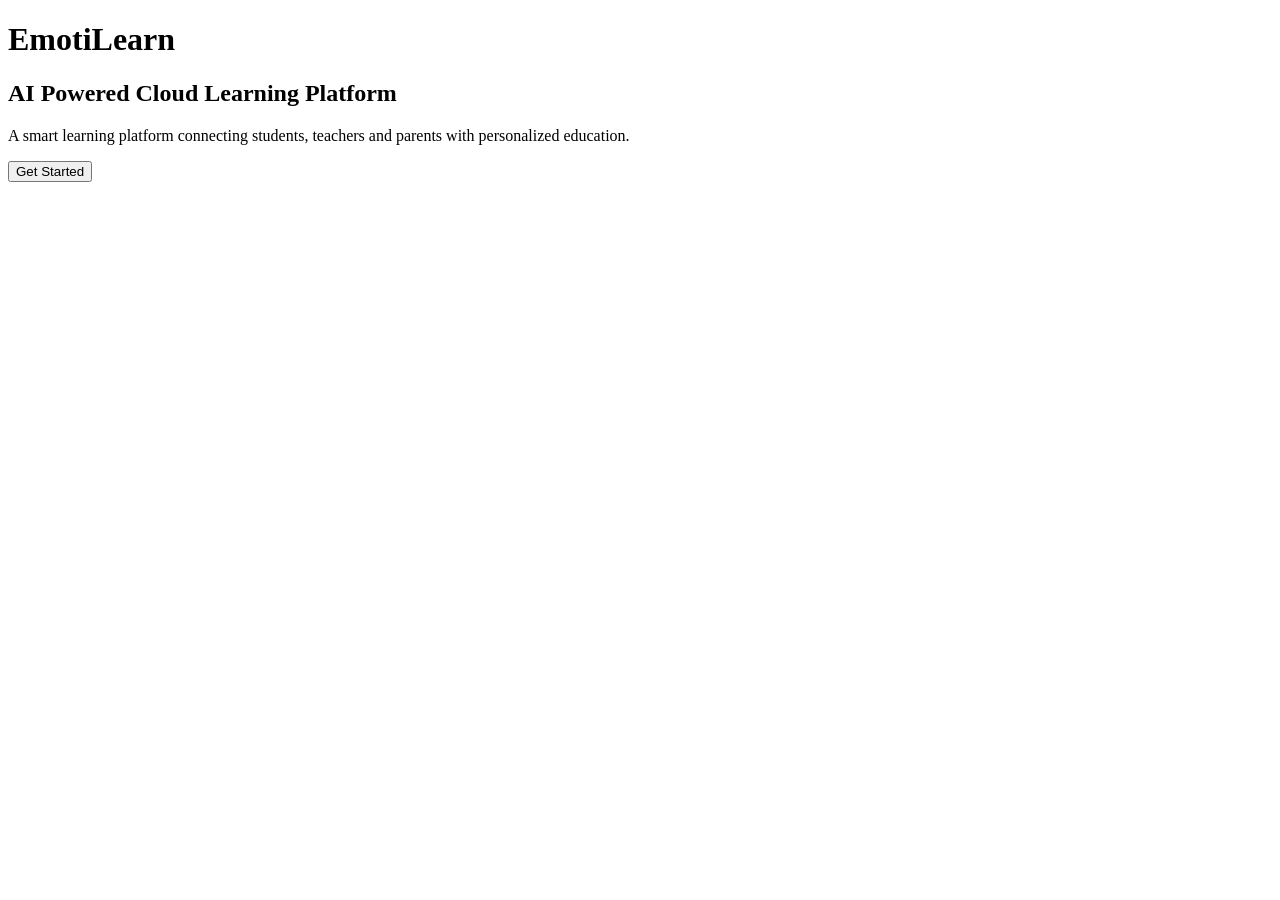
==== frontend/templates/index.html @ af427587 "Add glassmorphism home page" ====
<!DOCTYPE html>
<html>
<head>
    <title>EmotiLearn</title>
    <link rel="stylesheet" href="/static/css/style.css">
</head>
<body>

<div class="glass-card">
    <h1>EmotiLearn</h1>
    <h2>AI Powered Cloud Learning Platform</h2>
    <p>
        A smart learning platform connecting students,
        teachers and parents with personalized education.
    </p>

    <a href="/login">
        <button>Get Started</button>
    </a>
</div>

</body>
</html>
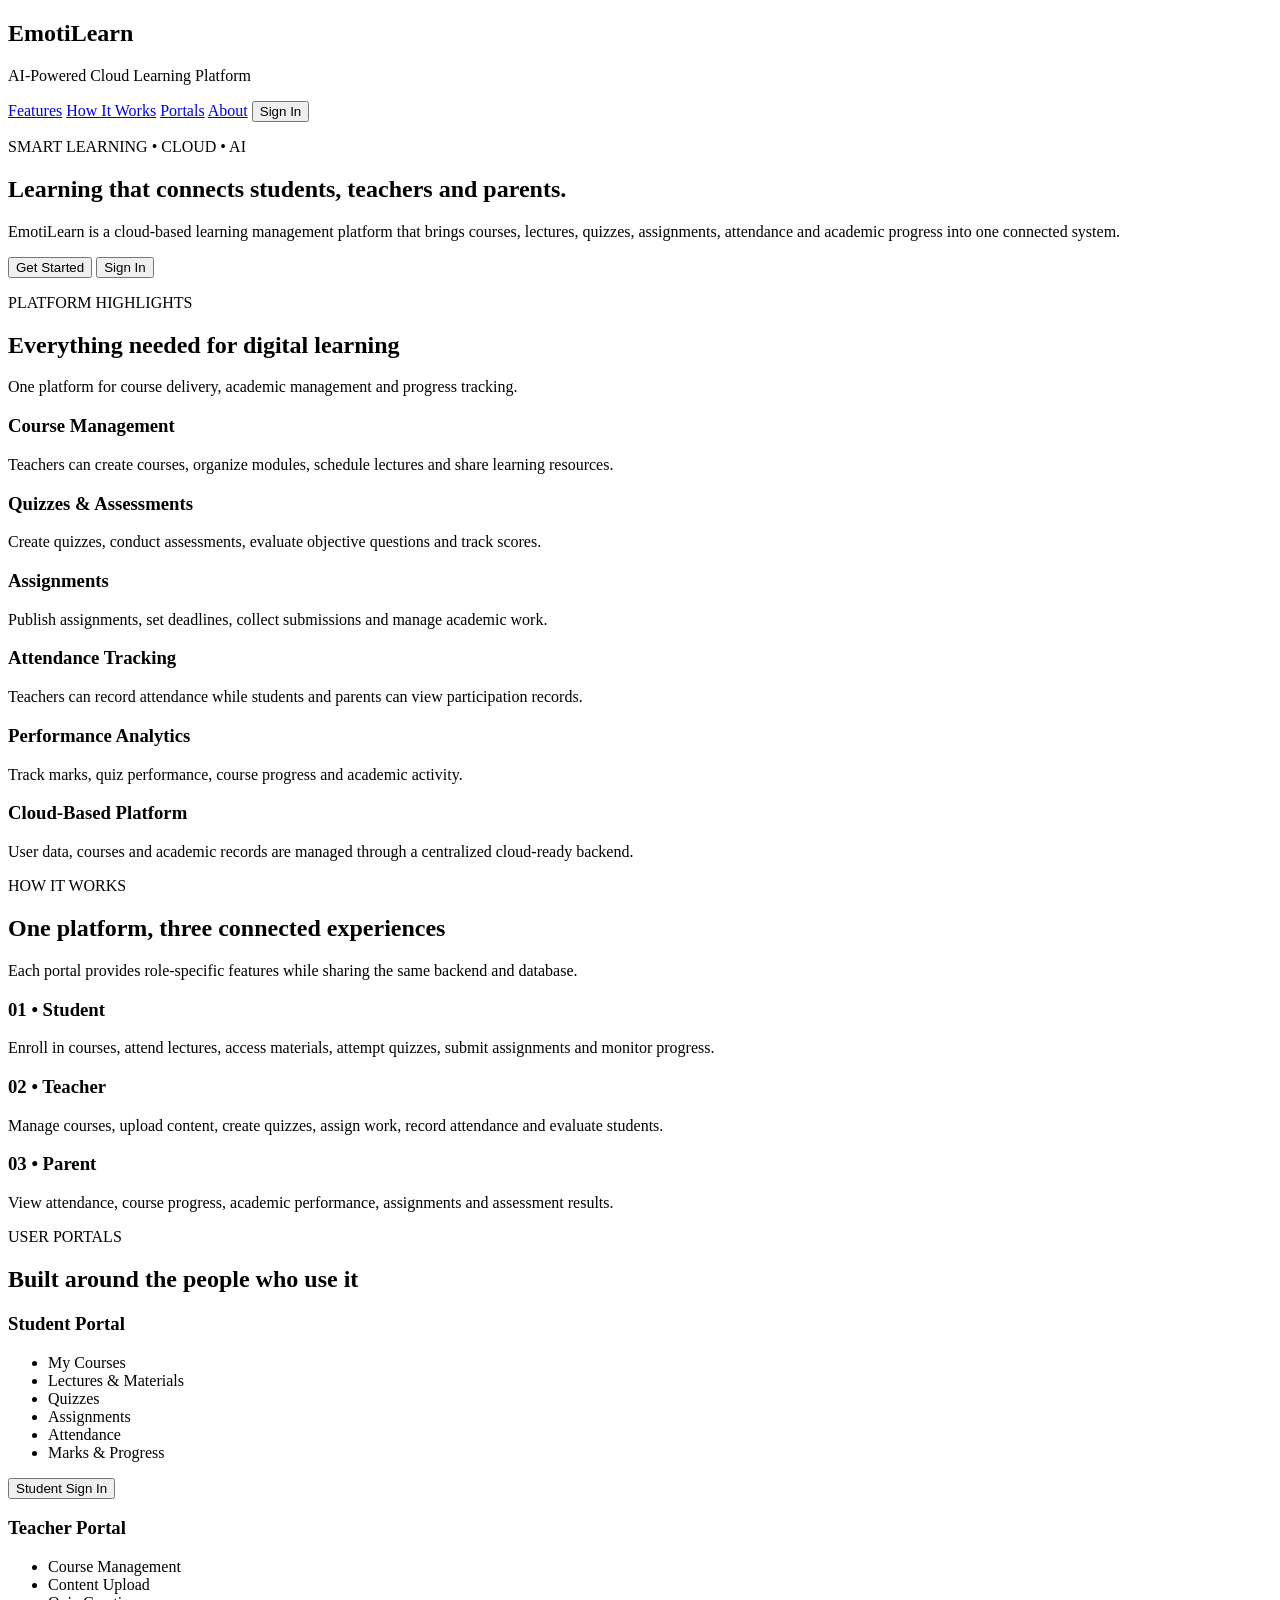
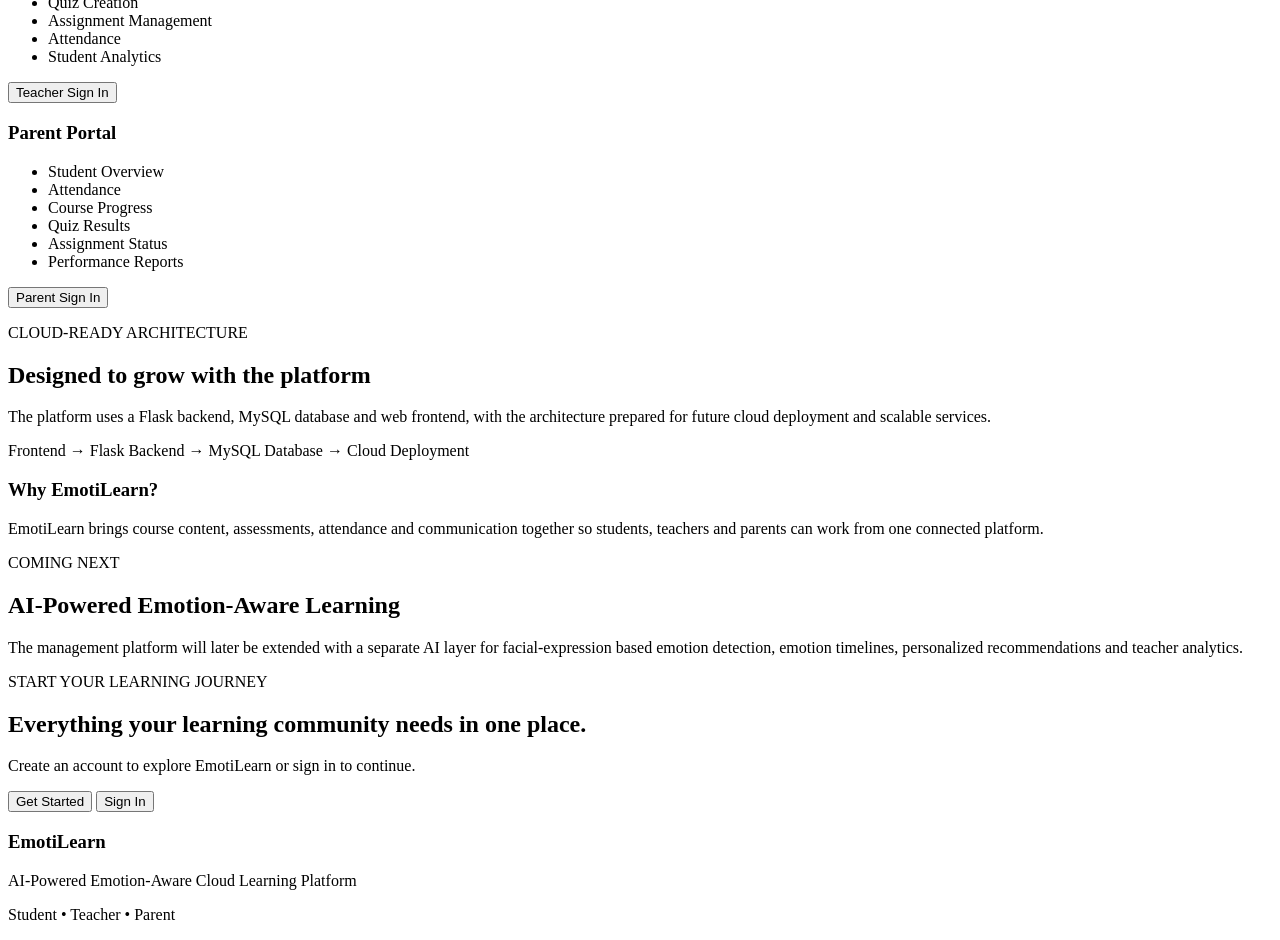
==== commit 23ed2004: "Build detailed EmotiLearn home page" ====
--- a/frontend/templates/index.html
+++ b/frontend/templates/index.html
@@ -1,23 +1,199 @@
 <!DOCTYPE html>
-<html>
+<html lang="en">
 <head>
-    <title>EmotiLearn</title>
+    <meta charset="UTF-8">
+    <meta name="viewport" content="width=device-width, initial-scale=1.0">
+    <title>EmotiLearn | AI-Powered Cloud Learning Platform</title>
     <link rel="stylesheet" href="/static/css/style.css">
 </head>
 <body>
 
-<div class="glass-card">
-    <h1>EmotiLearn</h1>
-    <h2>AI Powered Cloud Learning Platform</h2>
+<header class="glass-card">
+    <div>
+        <h2>EmotiLearn</h2>
+        <p>AI-Powered Cloud Learning Platform</p>
+    </div>
+    <nav>
+        <a href="#features">Features</a>
+        <a href="#how-it-works">How It Works</a>
+        <a href="#portals">Portals</a>
+        <a href="#about">About</a>
+        <a href="/login"><button>Sign In</button></a>
+    </nav>
+</header>
+
+<main>
+
+<section class="glass-card">
+    <p>SMART LEARNING • CLOUD • AI</p>
+    <h1>Learning that connects students, teachers and parents.</h1>
     <p>
-        A smart learning platform connecting students,
-        teachers and parents with personalized education.
+        EmotiLearn is a cloud-based learning management platform that brings
+        courses, lectures, quizzes, assignments, attendance and academic
+        progress into one connected system.
     </p>
+    <div>
+        <a href="/signup"><button>Get Started</button></a>
+        <a href="/login"><button>Sign In</button></a>
+    </div>
+</section>
 
-    <a href="/login">
-        <button>Get Started</button>
-    </a>
-</div>
+<section id="features">
+    <div class="glass-card">
+        <p>PLATFORM HIGHLIGHTS</p>
+        <h2>Everything needed for digital learning</h2>
+        <p>One platform for course delivery, academic management and progress tracking.</p>
+    </div>
+
+    <div class="glass-card">
+        <h3>Course Management</h3>
+        <p>Teachers can create courses, organize modules, schedule lectures and share learning resources.</p>
+    </div>
+
+    <div class="glass-card">
+        <h3>Quizzes & Assessments</h3>
+        <p>Create quizzes, conduct assessments, evaluate objective questions and track scores.</p>
+    </div>
+
+    <div class="glass-card">
+        <h3>Assignments</h3>
+        <p>Publish assignments, set deadlines, collect submissions and manage academic work.</p>
+    </div>
+
+    <div class="glass-card">
+        <h3>Attendance Tracking</h3>
+        <p>Teachers can record attendance while students and parents can view participation records.</p>
+    </div>
+
+    <div class="glass-card">
+        <h3>Performance Analytics</h3>
+        <p>Track marks, quiz performance, course progress and academic activity.</p>
+    </div>
+
+    <div class="glass-card">
+        <h3>Cloud-Based Platform</h3>
+        <p>User data, courses and academic records are managed through a centralized cloud-ready backend.</p>
+    </div>
+</section>
+
+<section id="how-it-works">
+    <div class="glass-card">
+        <p>HOW IT WORKS</p>
+        <h2>One platform, three connected experiences</h2>
+        <p>Each portal provides role-specific features while sharing the same backend and database.</p>
+    </div>
+
+    <div class="glass-card">
+        <h3>01 • Student</h3>
+        <p>Enroll in courses, attend lectures, access materials, attempt quizzes, submit assignments and monitor progress.</p>
+    </div>
+
+    <div class="glass-card">
+        <h3>02 • Teacher</h3>
+        <p>Manage courses, upload content, create quizzes, assign work, record attendance and evaluate students.</p>
+    </div>
+
+    <div class="glass-card">
+        <h3>03 • Parent</h3>
+        <p>View attendance, course progress, academic performance, assignments and assessment results.</p>
+    </div>
+</section>
+
+<section id="portals">
+    <div class="glass-card">
+        <p>USER PORTALS</p>
+        <h2>Built around the people who use it</h2>
+    </div>
+
+    <div class="glass-card">
+        <h3>Student Portal</h3>
+        <ul>
+            <li>My Courses</li>
+            <li>Lectures & Materials</li>
+            <li>Quizzes</li>
+            <li>Assignments</li>
+            <li>Attendance</li>
+            <li>Marks & Progress</li>
+        </ul>
+        <a href="/login"><button>Student Sign In</button></a>
+    </div>
+
+    <div class="glass-card">
+        <h3>Teacher Portal</h3>
+        <ul>
+            <li>Course Management</li>
+            <li>Content Upload</li>
+            <li>Quiz Creation</li>
+            <li>Assignment Management</li>
+            <li>Attendance</li>
+            <li>Student Analytics</li>
+        </ul>
+        <a href="/login"><button>Teacher Sign In</button></a>
+    </div>
+
+    <div class="glass-card">
+        <h3>Parent Portal</h3>
+        <ul>
+            <li>Student Overview</li>
+            <li>Attendance</li>
+            <li>Course Progress</li>
+            <li>Quiz Results</li>
+            <li>Assignment Status</li>
+            <li>Performance Reports</li>
+        </ul>
+        <a href="/login"><button>Parent Sign In</button></a>
+    </div>
+</section>
+
+<section id="about">
+    <div class="glass-card">
+        <p>CLOUD-READY ARCHITECTURE</p>
+        <h2>Designed to grow with the platform</h2>
+        <p>
+            The platform uses a Flask backend, MySQL database and web frontend,
+            with the architecture prepared for future cloud deployment and scalable services.
+        </p>
+        <p>Frontend → Flask Backend → MySQL Database → Cloud Deployment</p>
+    </div>
+
+    <div class="glass-card">
+        <h3>Why EmotiLearn?</h3>
+        <p>
+            EmotiLearn brings course content, assessments, attendance and communication
+            together so students, teachers and parents can work from one connected platform.
+        </p>
+    </div>
+</section>
+
+<section>
+    <div class="glass-card">
+        <p>COMING NEXT</p>
+        <h2>AI-Powered Emotion-Aware Learning</h2>
+        <p>
+            The management platform will later be extended with a separate AI layer for
+            facial-expression based emotion detection, emotion timelines, personalized
+            recommendations and teacher analytics.
+        </p>
+    </div>
+</section>
+
+<section>
+    <div class="glass-card">
+        <p>START YOUR LEARNING JOURNEY</p>
+        <h2>Everything your learning community needs in one place.</h2>
+        <p>Create an account to explore EmotiLearn or sign in to continue.</p>
+        <a href="/signup"><button>Get Started</button></a>
+        <a href="/login"><button>Sign In</button></a>
+    </div>
+</section>
+
+</main>
+
+<footer class="glass-card">
+    <h3>EmotiLearn</h3>
+    <p>AI-Powered Emotion-Aware Cloud Learning Platform</p>
+    <p>Student • Teacher • Parent</p>
+</footer>
 
 </body>
 </html>
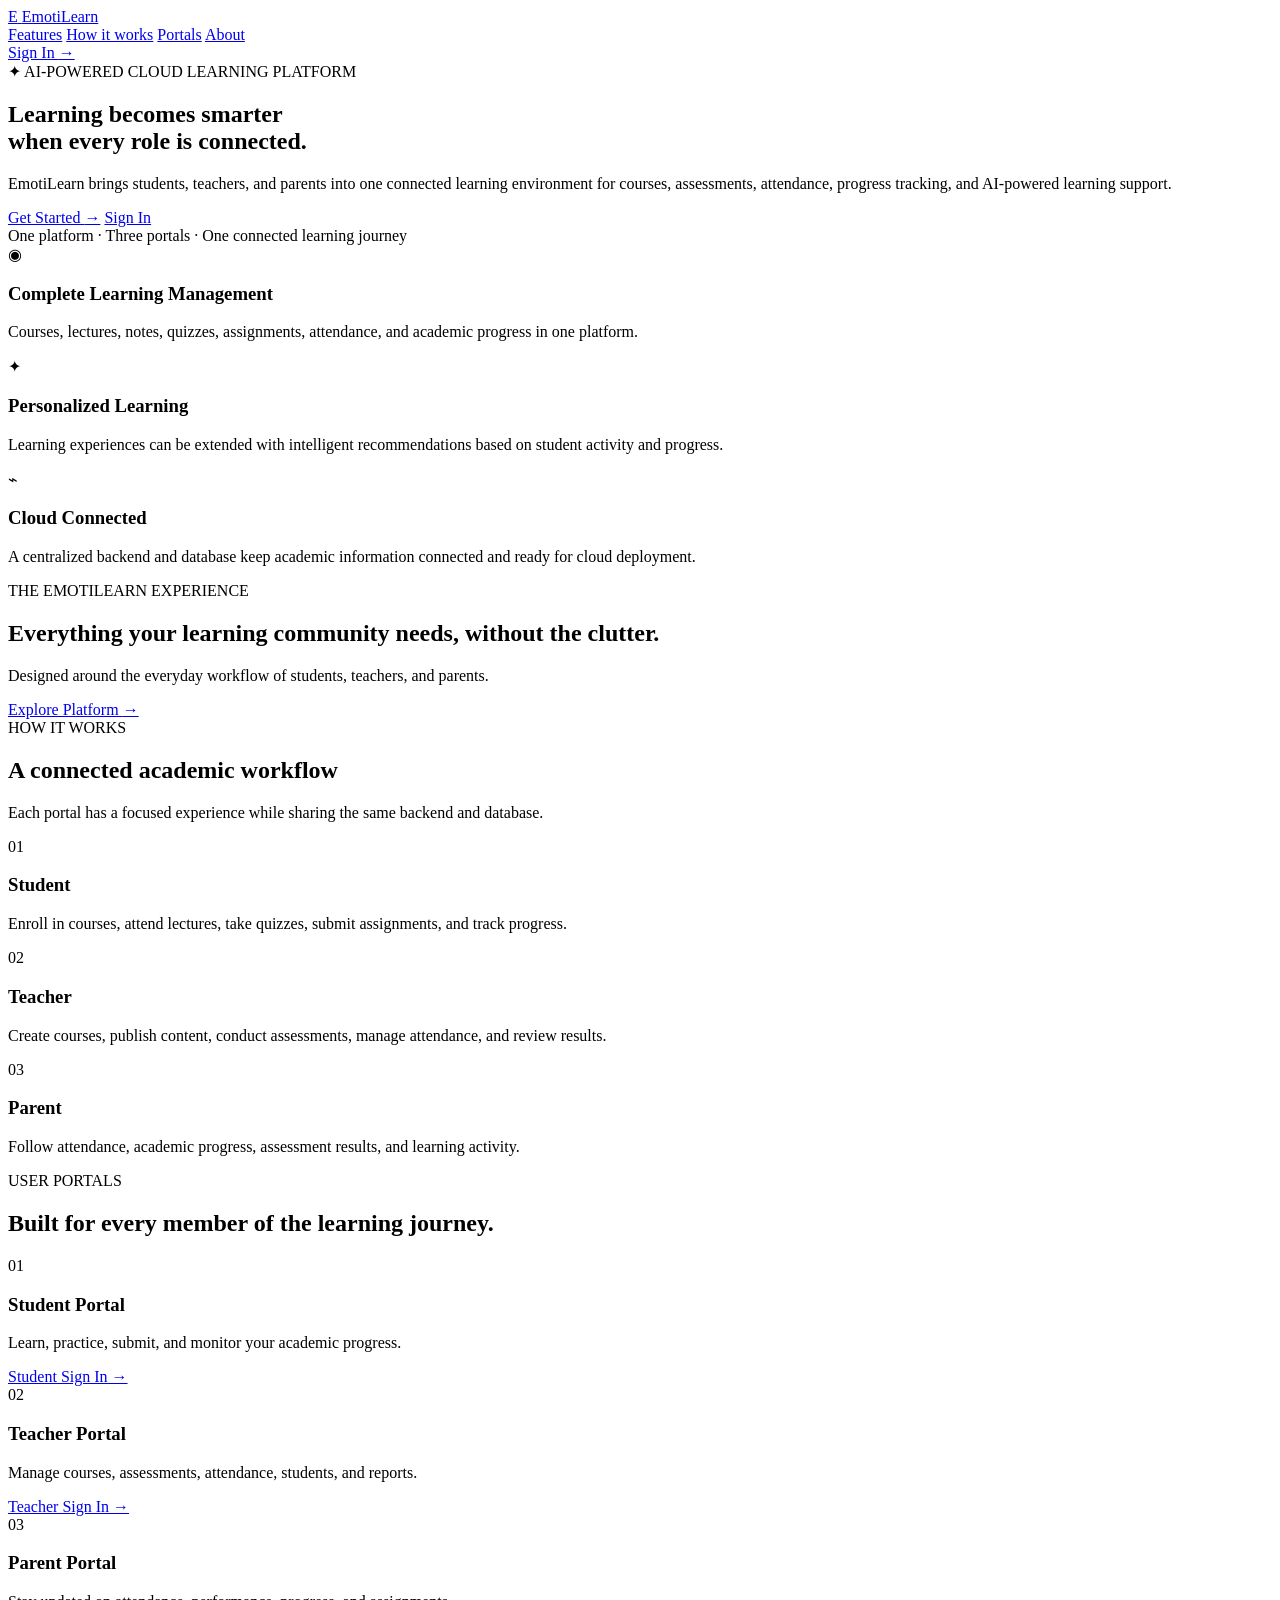
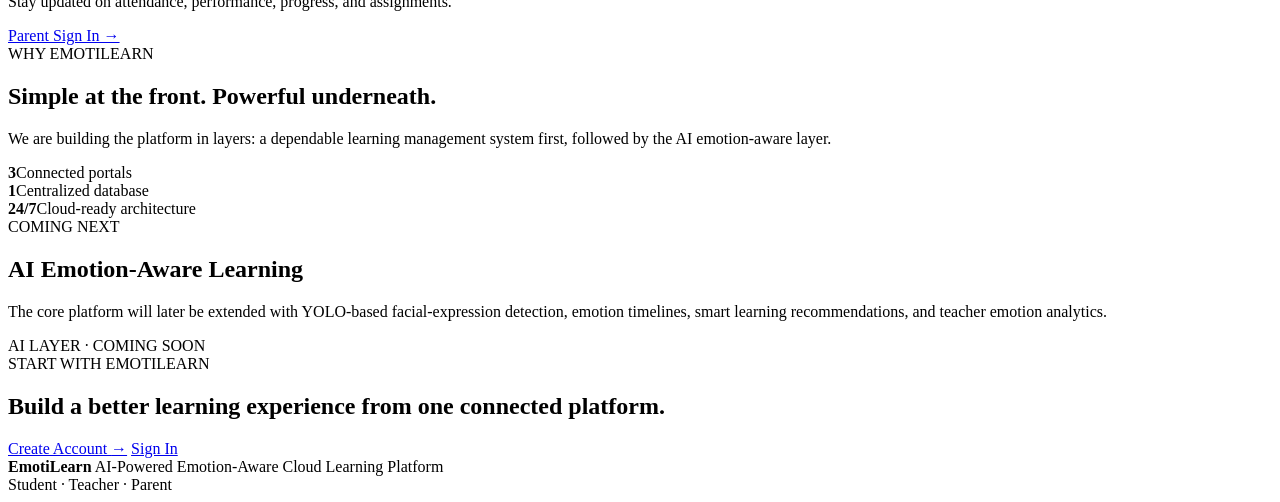
==== commit 94ae03d5: "Redesign home page with focused SaaS-style landing layout" ====
--- a/frontend/templates/index.html
+++ b/frontend/templates/index.html
@@ -3,196 +3,174 @@
 <head>
     <meta charset="UTF-8">
     <meta name="viewport" content="width=device-width, initial-scale=1.0">
-    <title>EmotiLearn | AI-Powered Cloud Learning Platform</title>
+    <title>EmotiLearn | Emotion-Aware Cloud Learning</title>
     <link rel="stylesheet" href="/static/css/style.css">
 </head>
-<body>
+<body class="home-page">
 
-<header class="glass-card">
-    <div>
-        <h2>EmotiLearn</h2>
-        <p>AI-Powered Cloud Learning Platform</p>
-    </div>
-    <nav>
+<header class="top-nav">
+    <a class="brand" href="/">
+        <span class="brand-mark">E</span>
+        <span>EmotiLearn</span>
+    </a>
+
+    <nav class="nav-links">
         <a href="#features">Features</a>
-        <a href="#how-it-works">How It Works</a>
+        <a href="#how-it-works">How it works</a>
         <a href="#portals">Portals</a>
         <a href="#about">About</a>
-        <a href="/login"><button>Sign In</button></a>
     </nav>
+
+    <a class="nav-signin" href="/login">Sign In <span>→</span></a>
 </header>
 
 <main>
+    <section class="hero-section">
+        <div class="eyebrow"><span>✦</span> AI-POWERED CLOUD LEARNING PLATFORM</div>
 
-<section class="glass-card">
-    <p>SMART LEARNING • CLOUD • AI</p>
-    <h1>Learning that connects students, teachers and parents.</h1>
-    <p>
-        EmotiLearn is a cloud-based learning management platform that brings
-        courses, lectures, quizzes, assignments, attendance and academic
-        progress into one connected system.
-    </p>
-    <div>
-        <a href="/signup"><button>Get Started</button></a>
-        <a href="/login"><button>Sign In</button></a>
-    </div>
-</section>
+        <h1>
+            Learning becomes <span>smarter</span><br>
+            when every role is connected.
+        </h1>
 
-<section id="features">
-    <div class="glass-card">
-        <p>PLATFORM HIGHLIGHTS</p>
-        <h2>Everything needed for digital learning</h2>
-        <p>One platform for course delivery, academic management and progress tracking.</p>
-    </div>
+        <p class="hero-copy">
+            EmotiLearn brings students, teachers, and parents into one connected learning environment for courses, assessments, attendance, progress tracking, and AI-powered learning support.
+        </p>
 
-    <div class="glass-card">
-        <h3>Course Management</h3>
-        <p>Teachers can create courses, organize modules, schedule lectures and share learning resources.</p>
-    </div>
+        <div class="hero-actions">
+            <a class="primary-btn" href="/signup">Get Started <span>→</span></a>
+            <a class="secondary-btn" href="/login">Sign In</a>
+        </div>
 
-    <div class="glass-card">
-        <h3>Quizzes & Assessments</h3>
-        <p>Create quizzes, conduct assessments, evaluate objective questions and track scores.</p>
-    </div>
+        <div class="hero-note">One platform · Three portals · One connected learning journey</div>
+    </section>
 
-    <div class="glass-card">
-        <h3>Assignments</h3>
-        <p>Publish assignments, set deadlines, collect submissions and manage academic work.</p>
-    </div>
+    <section id="features" class="feature-grid-section">
+        <article class="feature-card">
+            <div class="feature-icon">◉</div>
+            <h3>Complete Learning Management</h3>
+            <p>Courses, lectures, notes, quizzes, assignments, attendance, and academic progress in one platform.</p>
+        </article>
 
-    <div class="glass-card">
-        <h3>Attendance Tracking</h3>
-        <p>Teachers can record attendance while students and parents can view participation records.</p>
-    </div>
+        <article class="feature-card">
+            <div class="feature-icon">✦</div>
+            <h3>Personalized Learning</h3>
+            <p>Learning experiences can be extended with intelligent recommendations based on student activity and progress.</p>
+        </article>
 
-    <div class="glass-card">
-        <h3>Performance Analytics</h3>
-        <p>Track marks, quiz performance, course progress and academic activity.</p>
-    </div>
+        <article class="feature-card">
+            <div class="feature-icon">⌁</div>
+            <h3>Cloud Connected</h3>
+            <p>A centralized backend and database keep academic information connected and ready for cloud deployment.</p>
+        </article>
+    </section>
 
-    <div class="glass-card">
-        <h3>Cloud-Based Platform</h3>
-        <p>User data, courses and academic records are managed through a centralized cloud-ready backend.</p>
-    </div>
-</section>
+    <section class="dark-feature">
+        <div>
+            <span class="section-label">THE EMOTILEARN EXPERIENCE</span>
+            <h2>Everything your learning community needs, without the clutter.</h2>
+            <p>Designed around the everyday workflow of students, teachers, and parents.</p>
+        </div>
+        <a class="light-btn" href="#portals">Explore Platform <span>→</span></a>
+    </section>
 
-<section id="how-it-works">
-    <div class="glass-card">
-        <p>HOW IT WORKS</p>
-        <h2>One platform, three connected experiences</h2>
-        <p>Each portal provides role-specific features while sharing the same backend and database.</p>
-    </div>
+    <section id="how-it-works" class="simple-section">
+        <div class="section-heading">
+            <span class="section-label">HOW IT WORKS</span>
+            <h2>A connected academic workflow</h2>
+            <p>Each portal has a focused experience while sharing the same backend and database.</p>
+        </div>
 
-    <div class="glass-card">
-        <h3>01 • Student</h3>
-        <p>Enroll in courses, attend lectures, access materials, attempt quizzes, submit assignments and monitor progress.</p>
-    </div>
+        <div class="workflow-row">
+            <div class="workflow-step">
+                <span>01</span>
+                <h3>Student</h3>
+                <p>Enroll in courses, attend lectures, take quizzes, submit assignments, and track progress.</p>
+            </div>
+            <div class="workflow-line"></div>
+            <div class="workflow-step">
+                <span>02</span>
+                <h3>Teacher</h3>
+                <p>Create courses, publish content, conduct assessments, manage attendance, and review results.</p>
+            </div>
+            <div class="workflow-line"></div>
+            <div class="workflow-step">
+                <span>03</span>
+                <h3>Parent</h3>
+                <p>Follow attendance, academic progress, assessment results, and learning activity.</p>
+            </div>
+        </div>
+    </section>
 
-    <div class="glass-card">
-        <h3>02 • Teacher</h3>
-        <p>Manage courses, upload content, create quizzes, assign work, record attendance and evaluate students.</p>
-    </div>
+    <section id="portals" class="portal-section">
+        <div class="section-heading">
+            <span class="section-label">USER PORTALS</span>
+            <h2>Built for every member of the learning journey.</h2>
+        </div>
 
-    <div class="glass-card">
-        <h3>03 • Parent</h3>
-        <p>View attendance, course progress, academic performance, assignments and assessment results.</p>
-    </div>
-</section>
+        <div class="portal-grid">
+            <article class="portal-card">
+                <span class="portal-number">01</span>
+                <h3>Student Portal</h3>
+                <p>Learn, practice, submit, and monitor your academic progress.</p>
+                <a href="/login">Student Sign In →</a>
+            </article>
 
-<section id="portals">
-    <div class="glass-card">
-        <p>USER PORTALS</p>
-        <h2>Built around the people who use it</h2>
-    </div>
+            <article class="portal-card portal-dark">
+                <span class="portal-number">02</span>
+                <h3>Teacher Portal</h3>
+                <p>Manage courses, assessments, attendance, students, and reports.</p>
+                <a href="/login">Teacher Sign In →</a>
+            </article>
 
-    <div class="glass-card">
-        <h3>Student Portal</h3>
-        <ul>
-            <li>My Courses</li>
-            <li>Lectures & Materials</li>
-            <li>Quizzes</li>
-            <li>Assignments</li>
-            <li>Attendance</li>
-            <li>Marks & Progress</li>
-        </ul>
-        <a href="/login"><button>Student Sign In</button></a>
-    </div>
+            <article class="portal-card">
+                <span class="portal-number">03</span>
+                <h3>Parent Portal</h3>
+                <p>Stay updated on attendance, performance, progress, and assignments.</p>
+                <a href="/login">Parent Sign In →</a>
+            </article>
+        </div>
+    </section>
 
-    <div class="glass-card">
-        <h3>Teacher Portal</h3>
-        <ul>
-            <li>Course Management</li>
-            <li>Content Upload</li>
-            <li>Quiz Creation</li>
-            <li>Assignment Management</li>
-            <li>Attendance</li>
-            <li>Student Analytics</li>
-        </ul>
-        <a href="/login"><button>Teacher Sign In</button></a>
-    </div>
+    <section id="about" class="metrics-section">
+        <div class="metrics-copy">
+            <span class="section-label">WHY EMOTILEARN</span>
+            <h2>Simple at the front. Powerful underneath.</h2>
+            <p>We are building the platform in layers: a dependable learning management system first, followed by the AI emotion-aware layer.</p>
+        </div>
 
-    <div class="glass-card">
-        <h3>Parent Portal</h3>
-        <ul>
-            <li>Student Overview</li>
-            <li>Attendance</li>
-            <li>Course Progress</li>
-            <li>Quiz Results</li>
-            <li>Assignment Status</li>
-            <li>Performance Reports</li>
-        </ul>
-        <a href="/login"><button>Parent Sign In</button></a>
-    </div>
-</section>
+        <div class="metrics-grid">
+            <div class="metric-item"><strong>3</strong><span>Connected portals</span></div>
+            <div class="metric-item"><strong>1</strong><span>Centralized database</span></div>
+            <div class="metric-item"><strong>24/7</strong><span>Cloud-ready architecture</span></div>
+        </div>
+    </section>
 
-<section id="about">
-    <div class="glass-card">
-        <p>CLOUD-READY ARCHITECTURE</p>
-        <h2>Designed to grow with the platform</h2>
-        <p>
-            The platform uses a Flask backend, MySQL database and web frontend,
-            with the architecture prepared for future cloud deployment and scalable services.
-        </p>
-        <p>Frontend → Flask Backend → MySQL Database → Cloud Deployment</p>
-    </div>
+    <section class="ai-preview">
+        <div>
+            <span class="section-label">COMING NEXT</span>
+            <h2>AI Emotion-Aware Learning</h2>
+            <p>The core platform will later be extended with YOLO-based facial-expression detection, emotion timelines, smart learning recommendations, and teacher emotion analytics.</p>
+        </div>
+        <div class="ai-chip">AI LAYER · COMING SOON</div>
+    </section>
 
-    <div class="glass-card">
-        <h3>Why EmotiLearn?</h3>
-        <p>
-            EmotiLearn brings course content, assessments, attendance and communication
-            together so students, teachers and parents can work from one connected platform.
-        </p>
-    </div>
-</section>
-
-<section>
-    <div class="glass-card">
-        <p>COMING NEXT</p>
-        <h2>AI-Powered Emotion-Aware Learning</h2>
-        <p>
-            The management platform will later be extended with a separate AI layer for
-            facial-expression based emotion detection, emotion timelines, personalized
-            recommendations and teacher analytics.
-        </p>
-    </div>
-</section>
-
-<section>
-    <div class="glass-card">
-        <p>START YOUR LEARNING JOURNEY</p>
-        <h2>Everything your learning community needs in one place.</h2>
-        <p>Create an account to explore EmotiLearn or sign in to continue.</p>
-        <a href="/signup"><button>Get Started</button></a>
-        <a href="/login"><button>Sign In</button></a>
-    </div>
-</section>
-
+    <section class="final-cta">
+        <span class="section-label">START WITH EMOTILEARN</span>
+        <h2>Build a better learning experience from one connected platform.</h2>
+        <div class="hero-actions">
+            <a class="primary-btn" href="/signup">Create Account <span>→</span></a>
+            <a class="secondary-btn" href="/login">Sign In</a>
+        </div>
+    </section>
 </main>
 
-<footer class="glass-card">
-    <h3>EmotiLearn</h3>
-    <p>AI-Powered Emotion-Aware Cloud Learning Platform</p>
-    <p>Student • Teacher • Parent</p>
+<footer class="site-footer">
+    <div>
+        <strong>EmotiLearn</strong>
+        <span>AI-Powered Emotion-Aware Cloud Learning Platform</span>
+    </div>
+    <span>Student · Teacher · Parent</span>
 </footer>
 
 </body>
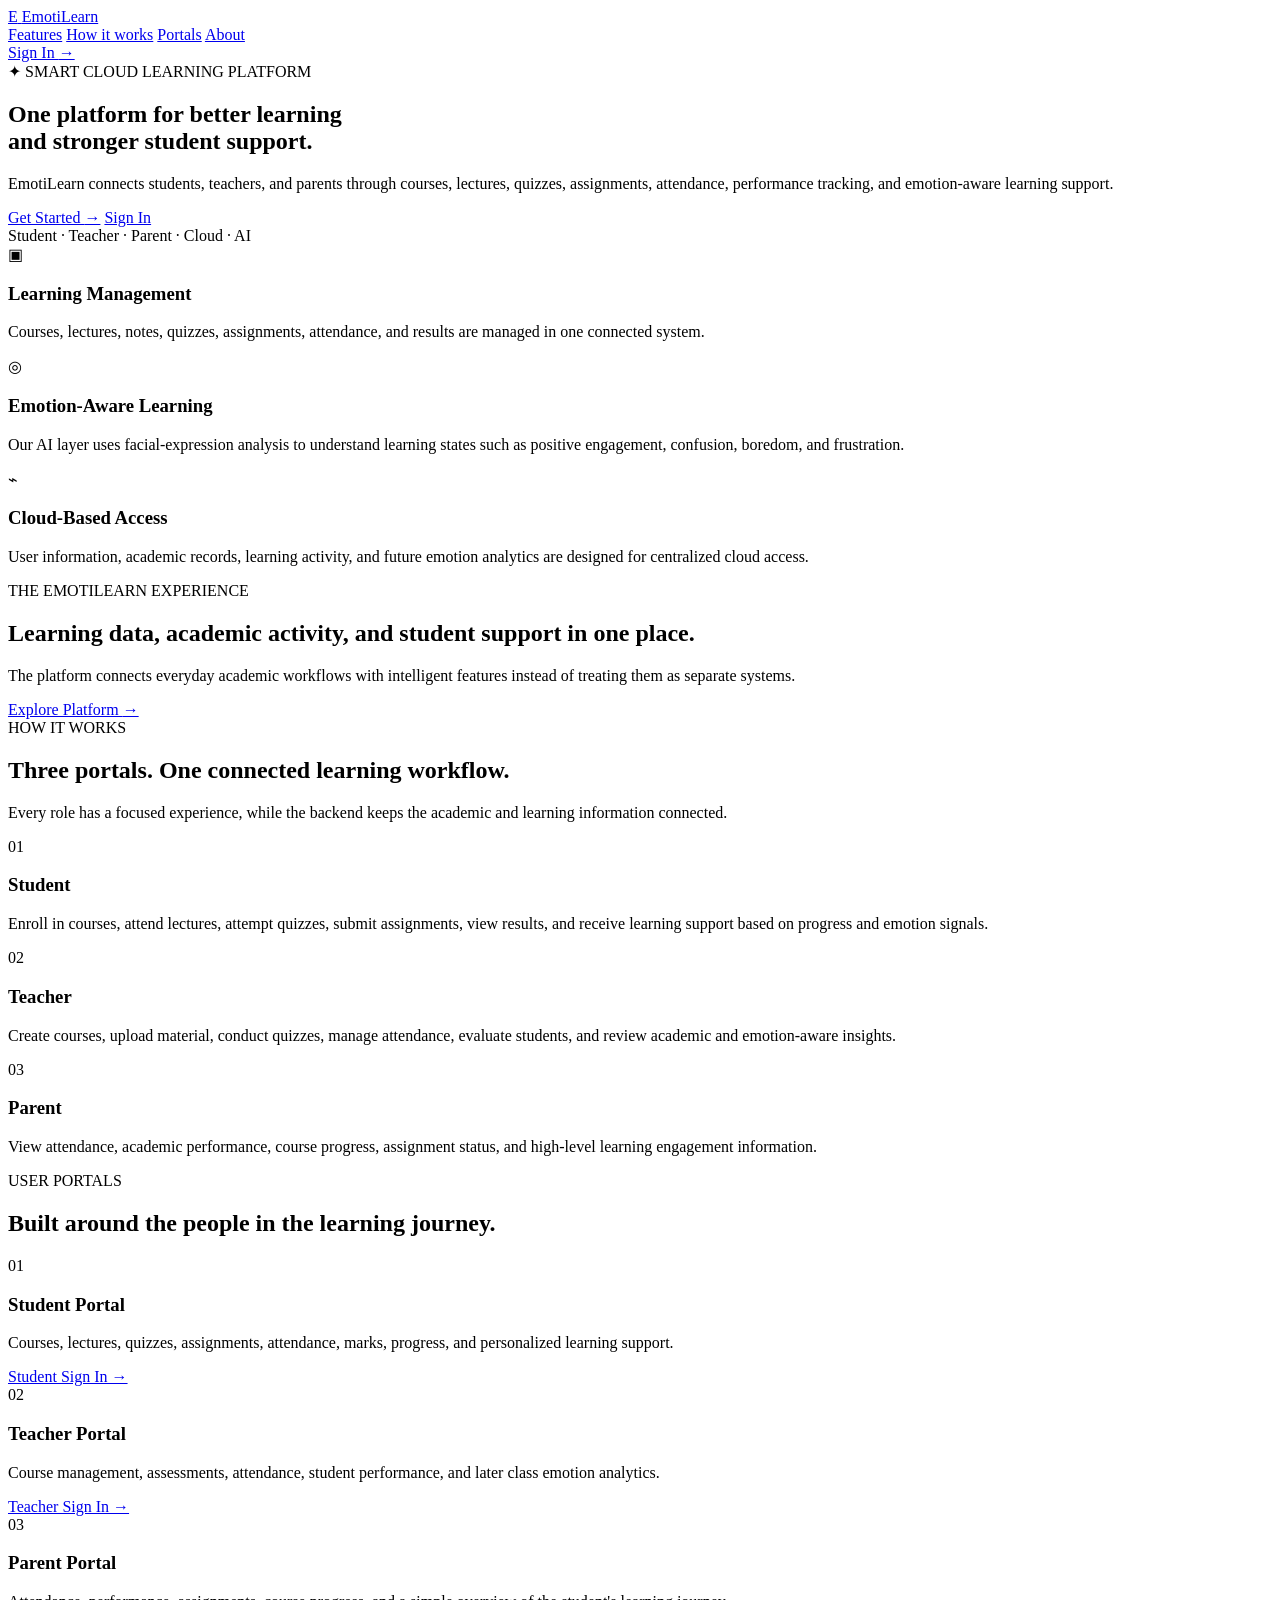
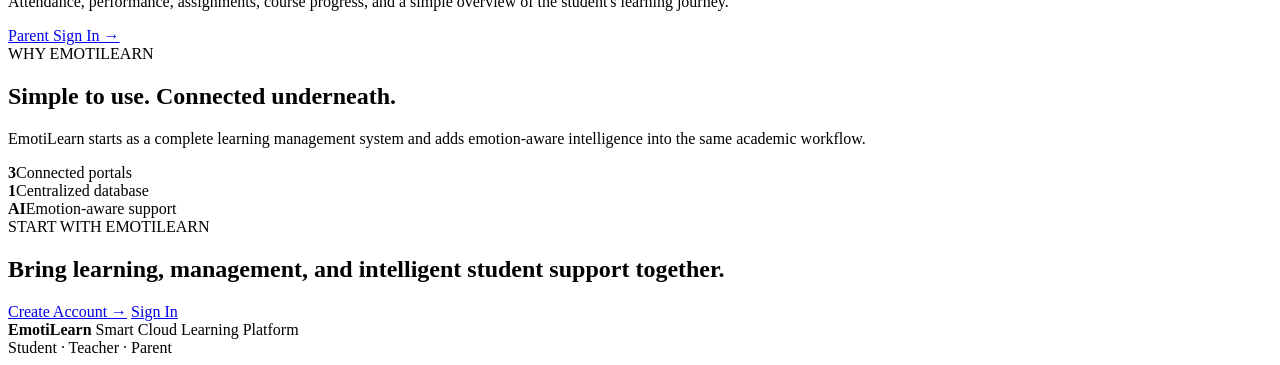
==== commit f61b418d: "Integrate emotion features into the main landing page" ====
--- a/frontend/templates/index.html
+++ b/frontend/templates/index.html
@@ -3,7 +3,7 @@
 <head>
     <meta charset="UTF-8">
     <meta name="viewport" content="width=device-width, initial-scale=1.0">
-    <title>EmotiLearn | Emotion-Aware Cloud Learning</title>
+    <title>EmotiLearn | Smart Cloud Learning</title>
     <link rel="stylesheet" href="/static/css/style.css">
 </head>
 <body class="home-page">
@@ -26,15 +26,15 @@
 
 <main>
     <section class="hero-section">
-        <div class="eyebrow"><span>✦</span> AI-POWERED CLOUD LEARNING PLATFORM</div>
+        <div class="eyebrow"><span>✦</span> SMART CLOUD LEARNING PLATFORM</div>
 
         <h1>
-            Learning becomes <span>smarter</span><br>
-            when every role is connected.
+            One platform for <span>better learning</span><br>
+            and stronger student support.
         </h1>
 
         <p class="hero-copy">
-            EmotiLearn brings students, teachers, and parents into one connected learning environment for courses, assessments, attendance, progress tracking, and AI-powered learning support.
+            EmotiLearn connects students, teachers, and parents through courses, lectures, quizzes, assignments, attendance, performance tracking, and emotion-aware learning support.
         </p>
 
         <div class="hero-actions">
@@ -42,34 +42,34 @@
             <a class="secondary-btn" href="/login">Sign In</a>
         </div>
 
-        <div class="hero-note">One platform · Three portals · One connected learning journey</div>
+        <div class="hero-note">Student · Teacher · Parent · Cloud · AI</div>
     </section>
 
     <section id="features" class="feature-grid-section">
         <article class="feature-card">
-            <div class="feature-icon">◉</div>
-            <h3>Complete Learning Management</h3>
-            <p>Courses, lectures, notes, quizzes, assignments, attendance, and academic progress in one platform.</p>
+            <div class="feature-icon">▣</div>
+            <h3>Learning Management</h3>
+            <p>Courses, lectures, notes, quizzes, assignments, attendance, and results are managed in one connected system.</p>
         </article>
 
         <article class="feature-card">
-            <div class="feature-icon">✦</div>
-            <h3>Personalized Learning</h3>
-            <p>Learning experiences can be extended with intelligent recommendations based on student activity and progress.</p>
+            <div class="feature-icon">◎</div>
+            <h3>Emotion-Aware Learning</h3>
+            <p>Our AI layer uses facial-expression analysis to understand learning states such as positive engagement, confusion, boredom, and frustration.</p>
         </article>
 
         <article class="feature-card">
             <div class="feature-icon">⌁</div>
-            <h3>Cloud Connected</h3>
-            <p>A centralized backend and database keep academic information connected and ready for cloud deployment.</p>
+            <h3>Cloud-Based Access</h3>
+            <p>User information, academic records, learning activity, and future emotion analytics are designed for centralized cloud access.</p>
         </article>
     </section>
 
     <section class="dark-feature">
         <div>
             <span class="section-label">THE EMOTILEARN EXPERIENCE</span>
-            <h2>Everything your learning community needs, without the clutter.</h2>
-            <p>Designed around the everyday workflow of students, teachers, and parents.</p>
+            <h2>Learning data, academic activity, and student support in one place.</h2>
+            <p>The platform connects everyday academic workflows with intelligent features instead of treating them as separate systems.</p>
         </div>
         <a class="light-btn" href="#portals">Explore Platform <span>→</span></a>
     </section>
@@ -77,27 +77,27 @@
     <section id="how-it-works" class="simple-section">
         <div class="section-heading">
             <span class="section-label">HOW IT WORKS</span>
-            <h2>A connected academic workflow</h2>
-            <p>Each portal has a focused experience while sharing the same backend and database.</p>
+            <h2>Three portals. One connected learning workflow.</h2>
+            <p>Every role has a focused experience, while the backend keeps the academic and learning information connected.</p>
         </div>
 
         <div class="workflow-row">
             <div class="workflow-step">
                 <span>01</span>
                 <h3>Student</h3>
-                <p>Enroll in courses, attend lectures, take quizzes, submit assignments, and track progress.</p>
+                <p>Enroll in courses, attend lectures, attempt quizzes, submit assignments, view results, and receive learning support based on progress and emotion signals.</p>
             </div>
             <div class="workflow-line"></div>
             <div class="workflow-step">
                 <span>02</span>
                 <h3>Teacher</h3>
-                <p>Create courses, publish content, conduct assessments, manage attendance, and review results.</p>
+                <p>Create courses, upload material, conduct quizzes, manage attendance, evaluate students, and review academic and emotion-aware insights.</p>
             </div>
             <div class="workflow-line"></div>
             <div class="workflow-step">
                 <span>03</span>
                 <h3>Parent</h3>
-                <p>Follow attendance, academic progress, assessment results, and learning activity.</p>
+                <p>View attendance, academic performance, course progress, assignment status, and high-level learning engagement information.</p>
             </div>
         </div>
     </section>
@@ -105,28 +105,28 @@
     <section id="portals" class="portal-section">
         <div class="section-heading">
             <span class="section-label">USER PORTALS</span>
-            <h2>Built for every member of the learning journey.</h2>
+            <h2>Built around the people in the learning journey.</h2>
         </div>
 
         <div class="portal-grid">
             <article class="portal-card">
                 <span class="portal-number">01</span>
                 <h3>Student Portal</h3>
-                <p>Learn, practice, submit, and monitor your academic progress.</p>
+                <p>Courses, lectures, quizzes, assignments, attendance, marks, progress, and personalized learning support.</p>
                 <a href="/login">Student Sign In →</a>
             </article>
 
             <article class="portal-card portal-dark">
                 <span class="portal-number">02</span>
                 <h3>Teacher Portal</h3>
-                <p>Manage courses, assessments, attendance, students, and reports.</p>
+                <p>Course management, assessments, attendance, student performance, and later class emotion analytics.</p>
                 <a href="/login">Teacher Sign In →</a>
             </article>
 
             <article class="portal-card">
                 <span class="portal-number">03</span>
                 <h3>Parent Portal</h3>
-                <p>Stay updated on attendance, performance, progress, and assignments.</p>
+                <p>Attendance, performance, assignments, course progress, and a simple overview of the student's learning journey.</p>
                 <a href="/login">Parent Sign In →</a>
             </article>
         </div>
@@ -135,29 +135,20 @@
     <section id="about" class="metrics-section">
         <div class="metrics-copy">
             <span class="section-label">WHY EMOTILEARN</span>
-            <h2>Simple at the front. Powerful underneath.</h2>
-            <p>We are building the platform in layers: a dependable learning management system first, followed by the AI emotion-aware layer.</p>
+            <h2>Simple to use. Connected underneath.</h2>
+            <p>EmotiLearn starts as a complete learning management system and adds emotion-aware intelligence into the same academic workflow.</p>
         </div>
 
         <div class="metrics-grid">
             <div class="metric-item"><strong>3</strong><span>Connected portals</span></div>
             <div class="metric-item"><strong>1</strong><span>Centralized database</span></div>
-            <div class="metric-item"><strong>24/7</strong><span>Cloud-ready architecture</span></div>
+            <div class="metric-item"><strong>AI</strong><span>Emotion-aware support</span></div>
         </div>
-    </section>
-
-    <section class="ai-preview">
-        <div>
-            <span class="section-label">COMING NEXT</span>
-            <h2>AI Emotion-Aware Learning</h2>
-            <p>The core platform will later be extended with YOLO-based facial-expression detection, emotion timelines, smart learning recommendations, and teacher emotion analytics.</p>
-        </div>
-        <div class="ai-chip">AI LAYER · COMING SOON</div>
     </section>
 
     <section class="final-cta">
         <span class="section-label">START WITH EMOTILEARN</span>
-        <h2>Build a better learning experience from one connected platform.</h2>
+        <h2>Bring learning, management, and intelligent student support together.</h2>
         <div class="hero-actions">
             <a class="primary-btn" href="/signup">Create Account <span>→</span></a>
             <a class="secondary-btn" href="/login">Sign In</a>
@@ -168,7 +159,7 @@
 <footer class="site-footer">
     <div>
         <strong>EmotiLearn</strong>
-        <span>AI-Powered Emotion-Aware Cloud Learning Platform</span>
+        <span>Smart Cloud Learning Platform</span>
     </div>
     <span>Student · Teacher · Parent</span>
 </footer>
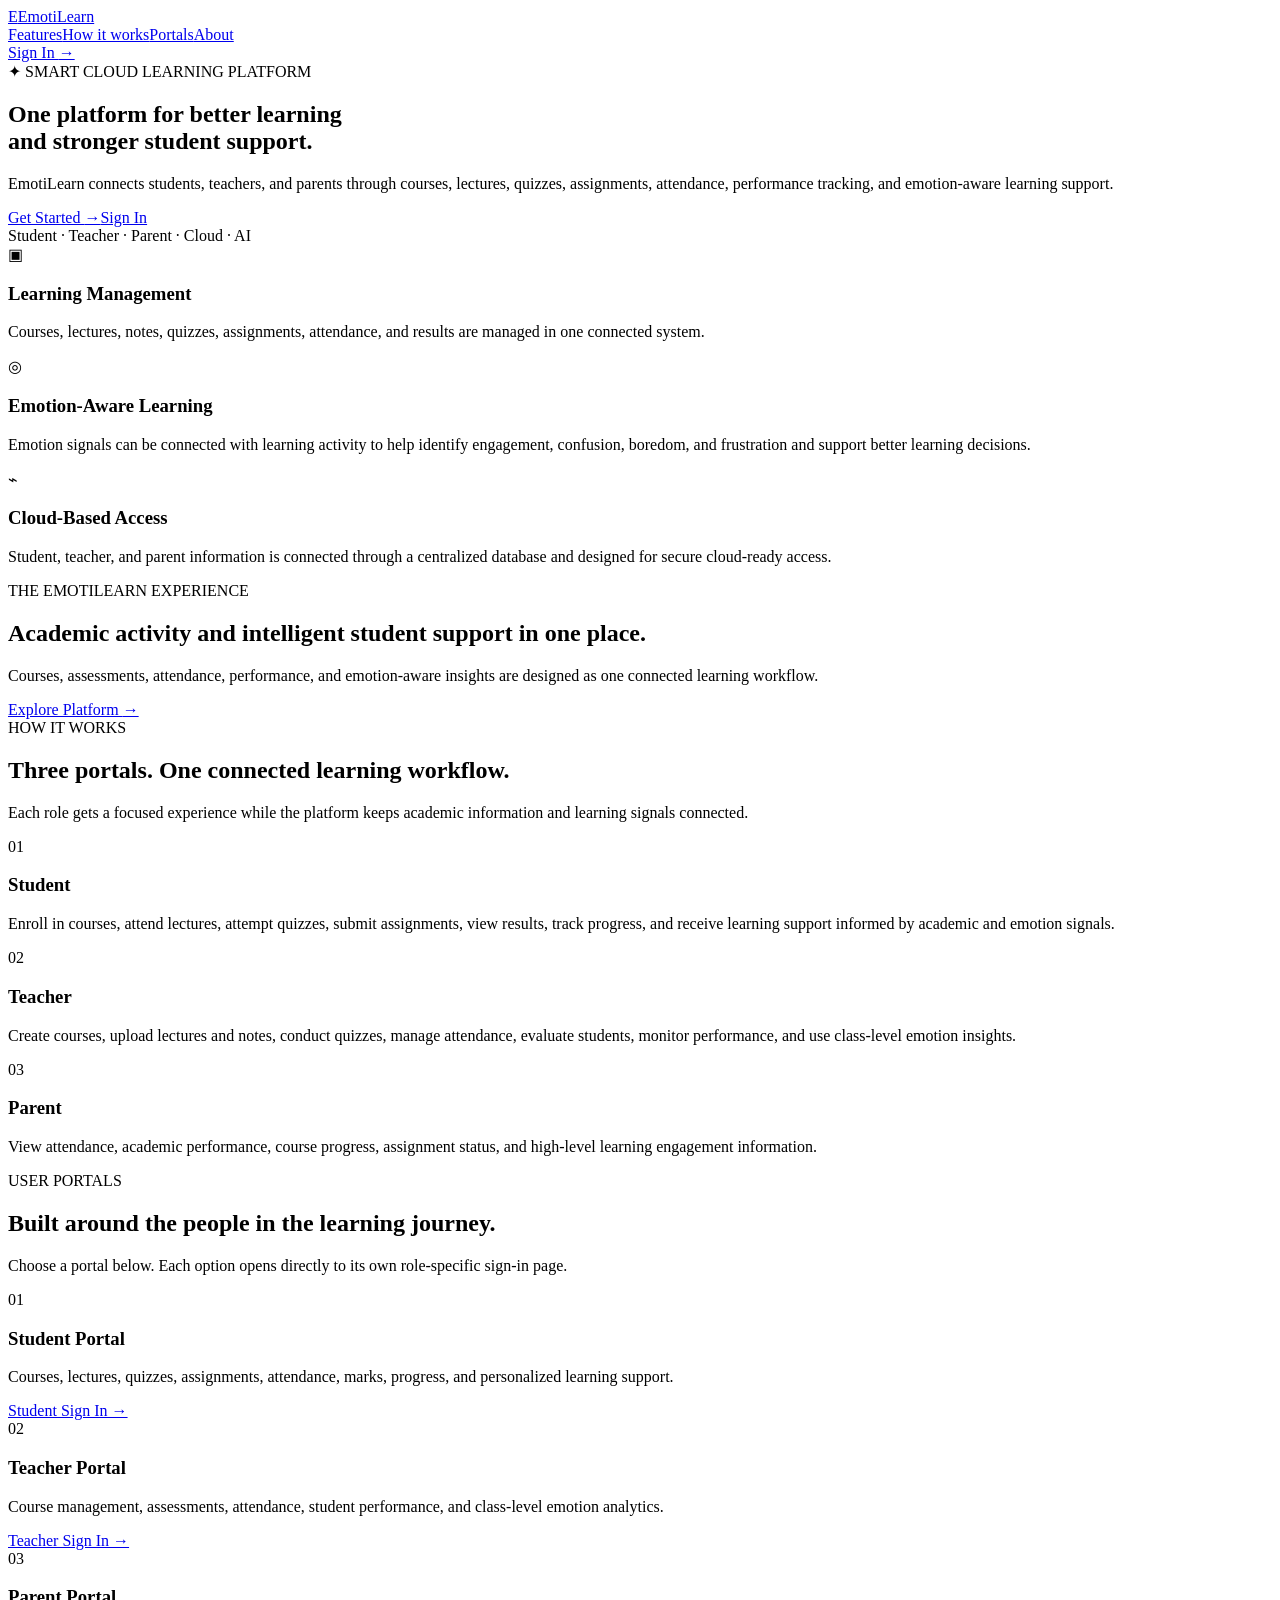
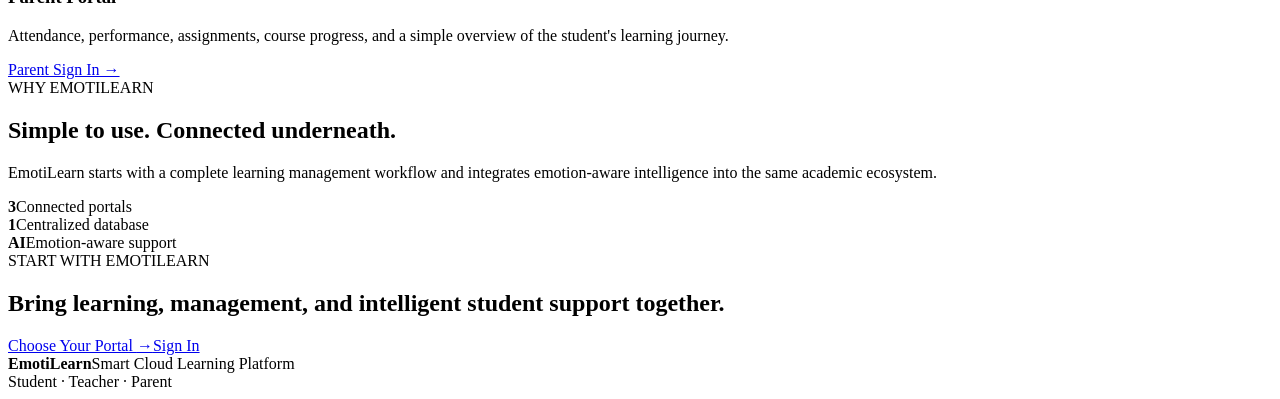
==== commit e9a444a5: "Fix role-specific portal links on landing page" ====
--- a/frontend/templates/index.html
+++ b/frontend/templates/index.html
@@ -7,162 +7,49 @@
     <link rel="stylesheet" href="/static/css/style.css">
 </head>
 <body class="home-page">
-
 <header class="top-nav">
-    <a class="brand" href="/">
-        <span class="brand-mark">E</span>
-        <span>EmotiLearn</span>
-    </a>
-
+    <a class="brand" href="/"><span class="brand-mark">E</span><span>EmotiLearn</span></a>
     <nav class="nav-links">
-        <a href="#features">Features</a>
-        <a href="#how-it-works">How it works</a>
-        <a href="#portals">Portals</a>
-        <a href="#about">About</a>
+        <a href="#features">Features</a><a href="#how-it-works">How it works</a><a href="#portals">Portals</a><a href="#about">About</a>
     </nav>
-
     <a class="nav-signin" href="/login">Sign In <span>→</span></a>
 </header>
-
 <main>
     <section class="hero-section">
         <div class="eyebrow"><span>✦</span> SMART CLOUD LEARNING PLATFORM</div>
-
-        <h1>
-            One platform for <span>better learning</span><br>
-            and stronger student support.
-        </h1>
-
-        <p class="hero-copy">
-            EmotiLearn connects students, teachers, and parents through courses, lectures, quizzes, assignments, attendance, performance tracking, and emotion-aware learning support.
-        </p>
-
-        <div class="hero-actions">
-            <a class="primary-btn" href="/signup">Get Started <span>→</span></a>
-            <a class="secondary-btn" href="/login">Sign In</a>
-        </div>
-
+        <h1>One platform for <span>better learning</span><br>and stronger student support.</h1>
+        <p class="hero-copy">EmotiLearn connects students, teachers, and parents through courses, lectures, quizzes, assignments, attendance, performance tracking, and emotion-aware learning support.</p>
+        <div class="hero-actions"><a class="primary-btn" href="#portals">Get Started <span>→</span></a><a class="secondary-btn" href="/login">Sign In</a></div>
         <div class="hero-note">Student · Teacher · Parent · Cloud · AI</div>
     </section>
 
     <section id="features" class="feature-grid-section">
-        <article class="feature-card">
-            <div class="feature-icon">▣</div>
-            <h3>Learning Management</h3>
-            <p>Courses, lectures, notes, quizzes, assignments, attendance, and results are managed in one connected system.</p>
-        </article>
-
-        <article class="feature-card">
-            <div class="feature-icon">◎</div>
-            <h3>Emotion-Aware Learning</h3>
-            <p>Our AI layer uses facial-expression analysis to understand learning states such as positive engagement, confusion, boredom, and frustration.</p>
-        </article>
-
-        <article class="feature-card">
-            <div class="feature-icon">⌁</div>
-            <h3>Cloud-Based Access</h3>
-            <p>User information, academic records, learning activity, and future emotion analytics are designed for centralized cloud access.</p>
-        </article>
+        <article class="feature-card"><div class="feature-icon">▣</div><h3>Learning Management</h3><p>Courses, lectures, notes, quizzes, assignments, attendance, and results are managed in one connected system.</p></article>
+        <article class="feature-card"><div class="feature-icon">◎</div><h3>Emotion-Aware Learning</h3><p>Emotion signals can be connected with learning activity to help identify engagement, confusion, boredom, and frustration and support better learning decisions.</p></article>
+        <article class="feature-card"><div class="feature-icon">⌁</div><h3>Cloud-Based Access</h3><p>Student, teacher, and parent information is connected through a centralized database and designed for secure cloud-ready access.</p></article>
     </section>
 
-    <section class="dark-feature">
-        <div>
-            <span class="section-label">THE EMOTILEARN EXPERIENCE</span>
-            <h2>Learning data, academic activity, and student support in one place.</h2>
-            <p>The platform connects everyday academic workflows with intelligent features instead of treating them as separate systems.</p>
-        </div>
-        <a class="light-btn" href="#portals">Explore Platform <span>→</span></a>
-    </section>
+    <section class="dark-feature"><div><span class="section-label">THE EMOTILEARN EXPERIENCE</span><h2>Academic activity and intelligent student support in one place.</h2><p>Courses, assessments, attendance, performance, and emotion-aware insights are designed as one connected learning workflow.</p></div><a class="light-btn" href="#portals">Explore Platform <span>→</span></a></section>
 
-    <section id="how-it-works" class="simple-section">
-        <div class="section-heading">
-            <span class="section-label">HOW IT WORKS</span>
-            <h2>Three portals. One connected learning workflow.</h2>
-            <p>Every role has a focused experience, while the backend keeps the academic and learning information connected.</p>
-        </div>
-
+    <section id="how-it-works" class="simple-section"><div class="section-heading"><span class="section-label">HOW IT WORKS</span><h2>Three portals. One connected learning workflow.</h2><p>Each role gets a focused experience while the platform keeps academic information and learning signals connected.</p></div>
         <div class="workflow-row">
-            <div class="workflow-step">
-                <span>01</span>
-                <h3>Student</h3>
-                <p>Enroll in courses, attend lectures, attempt quizzes, submit assignments, view results, and receive learning support based on progress and emotion signals.</p>
-            </div>
-            <div class="workflow-line"></div>
-            <div class="workflow-step">
-                <span>02</span>
-                <h3>Teacher</h3>
-                <p>Create courses, upload material, conduct quizzes, manage attendance, evaluate students, and review academic and emotion-aware insights.</p>
-            </div>
-            <div class="workflow-line"></div>
-            <div class="workflow-step">
-                <span>03</span>
-                <h3>Parent</h3>
-                <p>View attendance, academic performance, course progress, assignment status, and high-level learning engagement information.</p>
-            </div>
+            <div class="workflow-step"><span>01</span><h3>Student</h3><p>Enroll in courses, attend lectures, attempt quizzes, submit assignments, view results, track progress, and receive learning support informed by academic and emotion signals.</p></div><div class="workflow-line"></div>
+            <div class="workflow-step"><span>02</span><h3>Teacher</h3><p>Create courses, upload lectures and notes, conduct quizzes, manage attendance, evaluate students, monitor performance, and use class-level emotion insights.</p></div><div class="workflow-line"></div>
+            <div class="workflow-step"><span>03</span><h3>Parent</h3><p>View attendance, academic performance, course progress, assignment status, and high-level learning engagement information.</p></div>
         </div>
     </section>
 
-    <section id="portals" class="portal-section">
-        <div class="section-heading">
-            <span class="section-label">USER PORTALS</span>
-            <h2>Built around the people in the learning journey.</h2>
-        </div>
-
+    <section id="portals" class="portal-section"><div class="section-heading"><span class="section-label">USER PORTALS</span><h2>Built around the people in the learning journey.</h2><p>Choose a portal below. Each option opens directly to its own role-specific sign-in page.</p></div>
         <div class="portal-grid">
-            <article class="portal-card">
-                <span class="portal-number">01</span>
-                <h3>Student Portal</h3>
-                <p>Courses, lectures, quizzes, assignments, attendance, marks, progress, and personalized learning support.</p>
-                <a href="/login">Student Sign In →</a>
-            </article>
-
-            <article class="portal-card portal-dark">
-                <span class="portal-number">02</span>
-                <h3>Teacher Portal</h3>
-                <p>Course management, assessments, attendance, student performance, and later class emotion analytics.</p>
-                <a href="/login">Teacher Sign In →</a>
-            </article>
-
-            <article class="portal-card">
-                <span class="portal-number">03</span>
-                <h3>Parent Portal</h3>
-                <p>Attendance, performance, assignments, course progress, and a simple overview of the student's learning journey.</p>
-                <a href="/login">Parent Sign In →</a>
-            </article>
+            <article class="portal-card"><span class="portal-number">01</span><h3>Student Portal</h3><p>Courses, lectures, quizzes, assignments, attendance, marks, progress, and personalized learning support.</p><a href="/login?role=student">Student Sign In →</a></article>
+            <article class="portal-card portal-dark"><span class="portal-number">02</span><h3>Teacher Portal</h3><p>Course management, assessments, attendance, student performance, and class-level emotion analytics.</p><a href="/login?role=teacher">Teacher Sign In →</a></article>
+            <article class="portal-card"><span class="portal-number">03</span><h3>Parent Portal</h3><p>Attendance, performance, assignments, course progress, and a simple overview of the student's learning journey.</p><a href="/login?role=parent">Parent Sign In →</a></article>
         </div>
     </section>
 
-    <section id="about" class="metrics-section">
-        <div class="metrics-copy">
-            <span class="section-label">WHY EMOTILEARN</span>
-            <h2>Simple to use. Connected underneath.</h2>
-            <p>EmotiLearn starts as a complete learning management system and adds emotion-aware intelligence into the same academic workflow.</p>
-        </div>
-
-        <div class="metrics-grid">
-            <div class="metric-item"><strong>3</strong><span>Connected portals</span></div>
-            <div class="metric-item"><strong>1</strong><span>Centralized database</span></div>
-            <div class="metric-item"><strong>AI</strong><span>Emotion-aware support</span></div>
-        </div>
-    </section>
-
-    <section class="final-cta">
-        <span class="section-label">START WITH EMOTILEARN</span>
-        <h2>Bring learning, management, and intelligent student support together.</h2>
-        <div class="hero-actions">
-            <a class="primary-btn" href="/signup">Create Account <span>→</span></a>
-            <a class="secondary-btn" href="/login">Sign In</a>
-        </div>
-    </section>
+    <section id="about" class="metrics-section"><div class="metrics-copy"><span class="section-label">WHY EMOTILEARN</span><h2>Simple to use. Connected underneath.</h2><p>EmotiLearn starts with a complete learning management workflow and integrates emotion-aware intelligence into the same academic ecosystem.</p></div><div class="metrics-grid"><div class="metric-item"><strong>3</strong><span>Connected portals</span></div><div class="metric-item"><strong>1</strong><span>Centralized database</span></div><div class="metric-item"><strong>AI</strong><span>Emotion-aware support</span></div></div></section>
+    <section class="final-cta"><span class="section-label">START WITH EMOTILEARN</span><h2>Bring learning, management, and intelligent student support together.</h2><div class="hero-actions"><a class="primary-btn" href="#portals">Choose Your Portal <span>→</span></a><a class="secondary-btn" href="/login">Sign In</a></div></section>
 </main>
-
-<footer class="site-footer">
-    <div>
-        <strong>EmotiLearn</strong>
-        <span>Smart Cloud Learning Platform</span>
-    </div>
-    <span>Student · Teacher · Parent</span>
-</footer>
-
+<footer class="site-footer"><div><strong>EmotiLearn</strong><span>Smart Cloud Learning Platform</span></div><span>Student · Teacher · Parent</span></footer>
 </body>
 </html>
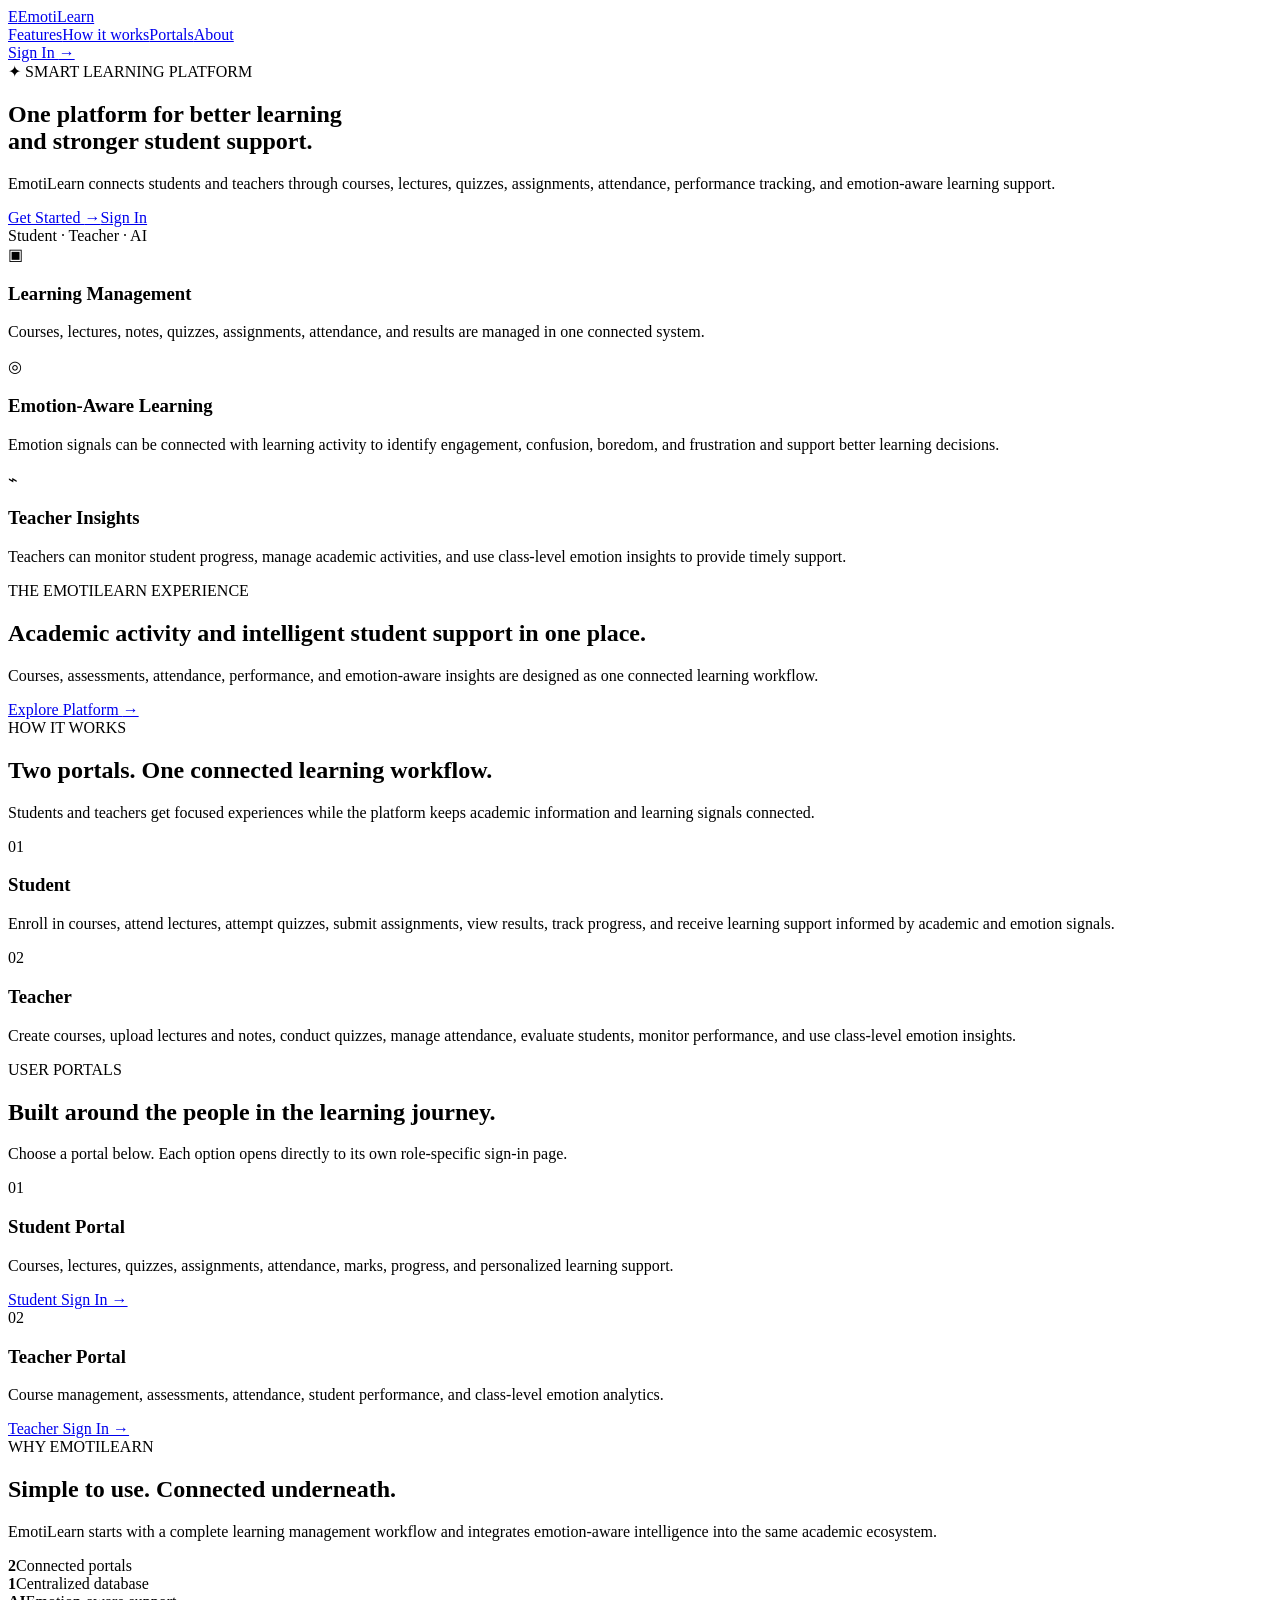
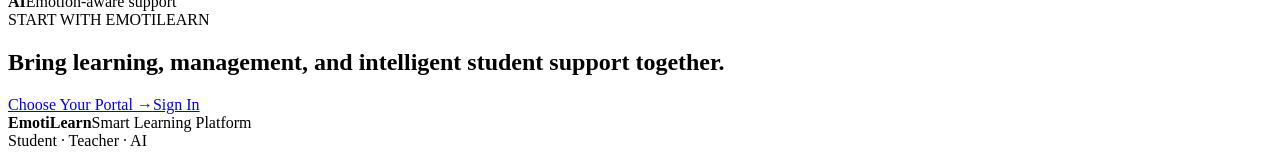
==== commit 51e0b862: "Remove parent portal from homepage" ====
--- a/frontend/templates/index.html
+++ b/frontend/templates/index.html
@@ -16,26 +16,25 @@
 </header>
 <main>
     <section class="hero-section">
-        <div class="eyebrow"><span>✦</span> SMART CLOUD LEARNING PLATFORM</div>
+        <div class="eyebrow"><span>✦</span> SMART LEARNING PLATFORM</div>
         <h1>One platform for <span>better learning</span><br>and stronger student support.</h1>
-        <p class="hero-copy">EmotiLearn connects students, teachers, and parents through courses, lectures, quizzes, assignments, attendance, performance tracking, and emotion-aware learning support.</p>
+        <p class="hero-copy">EmotiLearn connects students and teachers through courses, lectures, quizzes, assignments, attendance, performance tracking, and emotion-aware learning support.</p>
         <div class="hero-actions"><a class="primary-btn" href="#portals">Get Started <span>→</span></a><a class="secondary-btn" href="/login">Sign In</a></div>
-        <div class="hero-note">Student · Teacher · Parent · Cloud · AI</div>
+        <div class="hero-note">Student · Teacher · AI</div>
     </section>
 
     <section id="features" class="feature-grid-section">
         <article class="feature-card"><div class="feature-icon">▣</div><h3>Learning Management</h3><p>Courses, lectures, notes, quizzes, assignments, attendance, and results are managed in one connected system.</p></article>
-        <article class="feature-card"><div class="feature-icon">◎</div><h3>Emotion-Aware Learning</h3><p>Emotion signals can be connected with learning activity to help identify engagement, confusion, boredom, and frustration and support better learning decisions.</p></article>
-        <article class="feature-card"><div class="feature-icon">⌁</div><h3>Cloud-Based Access</h3><p>Student, teacher, and parent information is connected through a centralized database and designed for secure cloud-ready access.</p></article>
+        <article class="feature-card"><div class="feature-icon">◎</div><h3>Emotion-Aware Learning</h3><p>Emotion signals can be connected with learning activity to identify engagement, confusion, boredom, and frustration and support better learning decisions.</p></article>
+        <article class="feature-card"><div class="feature-icon">⌁</div><h3>Teacher Insights</h3><p>Teachers can monitor student progress, manage academic activities, and use class-level emotion insights to provide timely support.</p></article>
     </section>
 
     <section class="dark-feature"><div><span class="section-label">THE EMOTILEARN EXPERIENCE</span><h2>Academic activity and intelligent student support in one place.</h2><p>Courses, assessments, attendance, performance, and emotion-aware insights are designed as one connected learning workflow.</p></div><a class="light-btn" href="#portals">Explore Platform <span>→</span></a></section>
 
-    <section id="how-it-works" class="simple-section"><div class="section-heading"><span class="section-label">HOW IT WORKS</span><h2>Three portals. One connected learning workflow.</h2><p>Each role gets a focused experience while the platform keeps academic information and learning signals connected.</p></div>
+    <section id="how-it-works" class="simple-section"><div class="section-heading"><span class="section-label">HOW IT WORKS</span><h2>Two portals. One connected learning workflow.</h2><p>Students and teachers get focused experiences while the platform keeps academic information and learning signals connected.</p></div>
         <div class="workflow-row">
             <div class="workflow-step"><span>01</span><h3>Student</h3><p>Enroll in courses, attend lectures, attempt quizzes, submit assignments, view results, track progress, and receive learning support informed by academic and emotion signals.</p></div><div class="workflow-line"></div>
-            <div class="workflow-step"><span>02</span><h3>Teacher</h3><p>Create courses, upload lectures and notes, conduct quizzes, manage attendance, evaluate students, monitor performance, and use class-level emotion insights.</p></div><div class="workflow-line"></div>
-            <div class="workflow-step"><span>03</span><h3>Parent</h3><p>View attendance, academic performance, course progress, assignment status, and high-level learning engagement information.</p></div>
+            <div class="workflow-step"><span>02</span><h3>Teacher</h3><p>Create courses, upload lectures and notes, conduct quizzes, manage attendance, evaluate students, monitor performance, and use class-level emotion insights.</p></div>
         </div>
     </section>
 
@@ -43,13 +42,12 @@
         <div class="portal-grid">
             <article class="portal-card"><span class="portal-number">01</span><h3>Student Portal</h3><p>Courses, lectures, quizzes, assignments, attendance, marks, progress, and personalized learning support.</p><a href="/login?role=student">Student Sign In →</a></article>
             <article class="portal-card portal-dark"><span class="portal-number">02</span><h3>Teacher Portal</h3><p>Course management, assessments, attendance, student performance, and class-level emotion analytics.</p><a href="/login?role=teacher">Teacher Sign In →</a></article>
-            <article class="portal-card"><span class="portal-number">03</span><h3>Parent Portal</h3><p>Attendance, performance, assignments, course progress, and a simple overview of the student's learning journey.</p><a href="/login?role=parent">Parent Sign In →</a></article>
         </div>
     </section>
 
-    <section id="about" class="metrics-section"><div class="metrics-copy"><span class="section-label">WHY EMOTILEARN</span><h2>Simple to use. Connected underneath.</h2><p>EmotiLearn starts with a complete learning management workflow and integrates emotion-aware intelligence into the same academic ecosystem.</p></div><div class="metrics-grid"><div class="metric-item"><strong>3</strong><span>Connected portals</span></div><div class="metric-item"><strong>1</strong><span>Centralized database</span></div><div class="metric-item"><strong>AI</strong><span>Emotion-aware support</span></div></div></section>
+    <section id="about" class="metrics-section"><div class="metrics-copy"><span class="section-label">WHY EMOTILEARN</span><h2>Simple to use. Connected underneath.</h2><p>EmotiLearn starts with a complete learning management workflow and integrates emotion-aware intelligence into the same academic ecosystem.</p></div><div class="metrics-grid"><div class="metric-item"><strong>2</strong><span>Connected portals</span></div><div class="metric-item"><strong>1</strong><span>Centralized database</span></div><div class="metric-item"><strong>AI</strong><span>Emotion-aware support</span></div></div></section>
     <section class="final-cta"><span class="section-label">START WITH EMOTILEARN</span><h2>Bring learning, management, and intelligent student support together.</h2><div class="hero-actions"><a class="primary-btn" href="#portals">Choose Your Portal <span>→</span></a><a class="secondary-btn" href="/login">Sign In</a></div></section>
 </main>
-<footer class="site-footer"><div><strong>EmotiLearn</strong><span>Smart Cloud Learning Platform</span></div><span>Student · Teacher · Parent</span></footer>
+<footer class="site-footer"><div><strong>EmotiLearn</strong><span>Smart Learning Platform</span></div><span>Student · Teacher · AI</span></footer>
 </body>
 </html>
